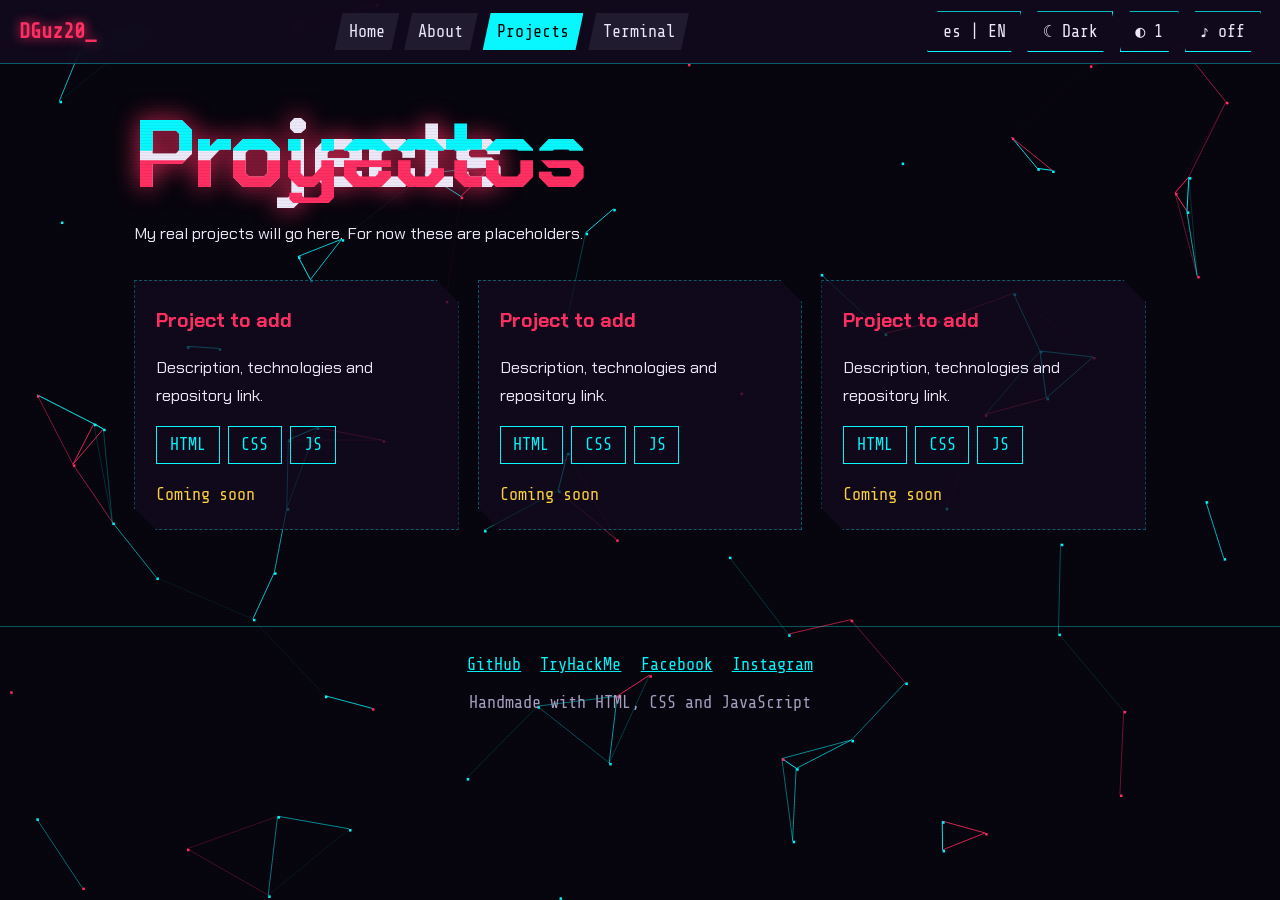
==== projects.html @ d2cf41fb "Add files via upload" ====
<!DOCTYPE html>
<html lang="es" data-theme="dark">

<head>
    <meta charset="utf-8">
    <meta name="viewport" content="width=device-width,initial-scale=1">
    <title>DGuz20</title>
    <meta name="description" content="Portafolio de Gustavo / DGuz20: desarrollo web, CTF y Linux.">
    <link rel="preconnect" href="https://fonts.googleapis.com">
    <link rel="preconnect" href="https://fonts.gstatic.com" crossorigin>
    <link href="https://fonts.googleapis.com/css2?family=Chakra+Petch:wght@400;700&family=Share+Tech+Mono&display=swap"
        rel="stylesheet">
    <link rel="stylesheet" href="css/style.css">
    <link rel="stylesheet" href="css/extra.css">
    <meta name="theme-color" content="#07050d">
    <meta property="og:title" content="DGuz20 · Portafolio">
    <meta property="og:description" content="Desarrollo web · CTF · Linux">
    <meta property="og:type" content="website">
    <link rel="icon"
        href="data:image/svg+xml,%3Csvg xmlns='http://www.w3.org/2000/svg' viewBox='0 0 64 64'%3E%3Crect width='64' height='64' fill='%2307050d'/%3E%3Cpath d='M12 12h24l16 20-16 20H12z' fill='none' stroke='%23ff2e63' stroke-width='6'/%3E%3C/svg%3E">
</head>

<body data-page="projects">
    <a class="skip" href="#main" data-i18n="skip"></a>
    <div id="prog"></div><canvas id="bg" aria-hidden="true"></canvas>
    <header><a class="logo" href="index.html">DGuz20_</a>
        <nav aria-label="Menu"><a href="index.html" data-i18n="nav.index"></a><a href="about.html"
                data-i18n="nav.about"></a><a href="projects.html" data-i18n="nav.projects" aria-current="page"></a><a
                href="terminal.html" data-i18n="nav.terminal"></a></nav>
        <div class="ctl"><button id="lg" type="button" aria-label="Language / Idioma"></button><button id="th"
                type="button" aria-label="Theme / Tema"></button><button id="ac" type="button"
                aria-label="Accent color / Color de acento"></button><button id="sn" type="button"
                aria-label="Sound / Sonido"></button></div>
    </header>
    <main id="main">
        <h1 class="glitch" data-text="Proyectos" data-i18n="proj.title"></h1>
        <p class="lead" data-i18n="proj.note"></p>
        <div class="grid"><!-- TODO: reemplaza este bloque por un proyecto real -->
            <article class="card soon rv">
                <h3 data-i18n="proj.t"></h3>
                <p data-i18n="proj.d"></p>
                <ul class="chips">
                    <li>HTML</li>
                    <li>CSS</li>
                    <li>JS</li>
                </ul>
                <p class="tag" data-i18n="proj.s"></p>
            </article>
            <!-- TODO: reemplaza este bloque por un proyecto real -->
            <article class="card soon rv">
                <h3 data-i18n="proj.t"></h3>
                <p data-i18n="proj.d"></p>
                <ul class="chips">
                    <li>HTML</li>
                    <li>CSS</li>
                    <li>JS</li>
                </ul>
                <p class="tag" data-i18n="proj.s"></p>
            </article>
            <!-- TODO: reemplaza este bloque por un proyecto real -->
            <article class="card soon rv">
                <h3 data-i18n="proj.t"></h3>
                <p data-i18n="proj.d"></p>
                <ul class="chips">
                    <li>HTML</li>
                    <li>CSS</li>
                    <li>JS</li>
                </ul>
                <p class="tag" data-i18n="proj.s"></p>
            </article>
        </div>
    </main>
    <footer>
        <div class="social">
            <a href="https://github.com/DGuz20" target="_blank" rel="noopener">GitHub</a>
            <a href="https://tryhackme.com/p/DarkGz" target="_blank" rel="noopener">TryHackMe</a>
            <a href="https://www.facebook.com/darielgustavo.sanchezhernandez/" target="_blank"
                rel="noopener">Facebook</a>
            <a href="https://www.instagram.com/0614.gus/" target="_blank" rel="noopener">Instagram</a>
        </div>
        <span data-i18n="foot"></span>
    </footer>
    <button id="up" type="button" aria-label="Arriba / Top">▲</button>
    <script src="js/i18n.js"></script>
    <script src="js/main.js"></script>
    <script src="js/extra.js"></script>
</body>

</html>
---- css/style.css ----
:root {
    --bg: #07050d;
    --panel: rgba(20, 12, 34, .72);
    --fg: #ece8f8;
    --mut: #a79fc2;
    --a: #ff2e63;
    --b: #08f7fe;
    --c: #ffd23f;
    --line: rgba(8, 247, 254, .35);
    --f: 'Chakra Petch', 'Segoe UI', system-ui, sans-serif;
    --m: 'Share Tech Mono', ui-monospace, Consolas, monospace
}

[data-theme=light] {
    --bg: #f3eef6;
    --panel: rgba(255, 255, 255, .8);
    --fg: #1a1228;
    --mut: #5b4f74;
    --a: #cf0f3d;
    --b: #006f82;
    --c: #a87400;
    --line: rgba(0, 111, 130, .45)
}

* {
    box-sizing: border-box
}

html {
    scroll-behavior: smooth
}

body {
    margin: 0;
    background: var(--bg);
    color: var(--fg);
    font: 1.05rem/1.65 var(--f);
    min-height: 100vh;
    overflow-x: hidden
}

body::after {
    content: "";
    position: fixed;
    inset: 0;
    pointer-events: none;
    z-index: 50;
    background: repeating-linear-gradient(0deg, rgba(0, 0, 0, .12) 0 1px, transparent 1px 3px);
    opacity: .35
}

#bg {
    position: fixed;
    inset: 0;
    z-index: -1;
    width: 100%;
    height: 100%
}

a {
    color: var(--b)
}

a:hover {
    color: var(--a)
}

:focus-visible {
    outline: 3px solid var(--c);
    outline-offset: 3px
}

.skip {
    position: absolute;
    left: -999px;
    top: 0;
    background: var(--c);
    color: #000;
    padding: .5rem 1rem;
    z-index: 200
}

.skip:focus {
    left: 0
}

#prog {
    position: fixed;
    top: 0;
    left: 0;
    height: 3px;
    width: 0;
    background: linear-gradient(90deg, var(--a), var(--b));
    z-index: 120;
    box-shadow: 0 0 10px var(--a)
}

header {
    position: sticky;
    top: 0;
    z-index: 100;
    display: flex;
    flex-wrap: wrap;
    gap: .6rem 1.2rem;
    align-items: center;
    justify-content: space-between;
    padding: .7rem 1.2rem;
    background: var(--panel);
    backdrop-filter: blur(8px);
    border-bottom: 1px solid var(--line)
}

.logo {
    font: 700 1.3rem var(--m);
    color: var(--a);
    text-decoration: none;
    text-shadow: 0 0 12px var(--a)
}

nav {
    display: flex;
    flex-wrap: wrap;
    gap: .3rem
}

nav a {
    color: var(--fg);
    text-decoration: none;
    padding: .3rem .9rem;
    font-family: var(--m);
    clip-path: polygon(8px 0, 100% 0, calc(100% - 8px) 100%, 0 100%);
    background: rgba(127, 127, 160, .15);
    transition: .2s
}

nav a:hover,
nav a[aria-current=page] {
    background: var(--b);
    color: #000
}

.ctl {
    display: flex;
    gap: .4rem
}

button,
.btn {
    font: inherit;
    font-family: var(--m);
    cursor: pointer;
    color: var(--fg);
    background: transparent;
    border: 1px solid var(--b);
    padding: .35rem .9rem;
    clip-path: polygon(10px 0, 100% 0, calc(100% - 10px) 100%, 0 100%);
    transition: .2s
}

button:hover,
.btn:hover {
    background: var(--b);
    color: #000;
    box-shadow: 0 0 18px var(--b)
}

.btn {
    display: inline-block;
    text-decoration: none;
    padding: .6rem 1.6rem;
    border-color: var(--a)
}

.btn:hover {
    background: var(--a);
    box-shadow: 0 0 22px var(--a);
    color: #fff
}

main {
    max-width: 1050px;
    margin: 0 auto;
    padding: 2.5rem 1.2rem 4rem
}

.hero {
    min-height: 68vh;
    display: flex;
    flex-direction: column;
    justify-content: center;
    gap: .4rem
}

.tag {
    font-family: var(--m);
    color: var(--c);
    margin: 0
}

.glitch {
    font: 700 clamp(2.6rem, 10vw, 6rem)/1 var(--f);
    margin: .2rem 0;
    position: relative;
    text-shadow: 0 0 25px var(--a);
    letter-spacing: -.02em
}

.glitch::before,
.glitch::after {
    content: attr(data-text);
    position: absolute;
    left: 0;
    top: 0;
    width: 100%;
    overflow: hidden
}

.glitch::before {
    color: var(--b);
    animation: gl 2.6s infinite steps(1);
    clip-path: inset(0 0 55% 0);
    text-shadow: none
}

.glitch::after {
    color: var(--a);
    animation: gl 3.1s infinite steps(1) reverse;
    clip-path: inset(55% 0 0 0);
    text-shadow: none
}

@keyframes gl {

    0%,
    86%,
    100% {
        transform: none
    }

    88% {
        transform: translate(-5px, 2px)
    }

    92% {
        transform: translate(6px, -2px)
    }

    96% {
        transform: translate(-3px, 0)
    }
}

h2 {
    font-size: clamp(1.2rem, 3.5vw, 1.8rem);
    margin: .3rem 0;
    color: var(--b)
}

h3 {
    margin: .2rem 0;
    color: var(--a)
}

.type {
    font-family: var(--m);
    color: var(--c);
    min-height: 1.7em
}

.type::after {
    content: "█";
    animation: bl 1s steps(1) infinite
}

@keyframes bl {
    50% {
        opacity: 0
    }
}

.lead {
    max-width: 62ch
}

.grid {
    display: grid;
    gap: 1.2rem;
    grid-template-columns: repeat(auto-fit, minmax(250px, 1fr));
    margin: 2rem 0
}

.card {
    background: var(--panel);
    border: 1px solid var(--line);
    padding: 1.3rem;
    clip-path: polygon(0 0, calc(100% - 22px) 0, 100% 22px, 100% 100%, 22px 100%, 0 calc(100% - 22px));
    transition: transform .15s, border-color .2s, box-shadow .2s
}

.card:hover {
    border-color: var(--a)
}

.card.soon {
    border-style: dashed
}

.chips {
    list-style: none;
    padding: 0;
    display: flex;
    flex-wrap: wrap;
    gap: .5rem
}

.chips li {
    font-family: var(--m);
    padding: .25rem .8rem;
    border: 1px solid var(--b);
    color: var(--b)
}

.lvl {
    display: inline-block;
    font-family: var(--m);
    color: #000;
    background: var(--c);
    padding: .2rem 1rem;
    clip-path: polygon(8px 0, 100% 0, calc(100% - 8px) 100%, 0 100%)
}

.rv {
    opacity: 0;
    transform: translateY(30px) skewY(1deg);
    transition: opacity .7s, transform .7s
}

.rv.in {
    opacity: 1;
    transform: none
}

.win {
    background: #05030a;
    color: #9dffb0;
    border: 1px solid var(--b);
    box-shadow: 0 0 30px rgba(8, 247, 254, .25);
    font-family: var(--m);
    margin-top: 1.5rem
}

.win .bar {
    background: var(--b);
    color: #000;
    padding: .2rem .8rem;
    font-size: .9rem
}

#out {
    height: 52vh;
    overflow: auto;
    padding: 1rem;
    white-space: pre-wrap;
    word-break: break-word
}

#out .u {
    color: var(--c)
}

#out .e {
    color: var(--a)
}

.row {
    display: flex;
    gap: .5rem;
    padding: 0 1rem 1rem;
    color: var(--c)
}

#cmd {
    flex: 1;
    background: transparent;
    border: 0;
    border-bottom: 1px solid var(--b);
    color: #fff;
    font: inherit
}

#cmd:focus-visible {
    outline: 0;
    border-color: var(--c)
}

footer {
    border-top: 1px solid var(--line);
    padding: 1.5rem 1.2rem;
    text-align: center;
    color: var(--mut);
    font-family: var(--m)
}

.social {
    display: flex;
    gap: 1.2rem;
    justify-content: center;
    margin-bottom: .6rem
}

#boot {
    position: fixed;
    inset: 0;
    z-index: 300;
    background: #05030a;
    color: #9dffb0;
    font-family: var(--m);
    display: flex;
    flex-direction: column;
    justify-content: center;
    padding: 8vw;
    transition: opacity .6s
}

#boot.out {
    opacity: 0;
    pointer-events: none
}

#boot pre {
    margin: 0 0 1rem;
    white-space: pre-wrap
}

#bar {
    height: 8px;
    width: 100%;
    border: 1px solid var(--b)
}

#bar i {
    display: block;
    height: 100%;
    width: 0;
    background: linear-gradient(90deg, var(--a), var(--b));
    box-shadow: 0 0 12px var(--a)
}

@media(max-width:600px) {
    header {
        justify-content: center
    }

    .hero {
        min-height: 60vh
    }
}

@media(prefers-reduced-motion:reduce) {

    *,
    *::before,
    *::after {
        animation: none !important;
        transition: none !important;
        scroll-behavior: auto !important
    }

    .rv {
        opacity: 1;
        transform: none
    }
}
---- css/extra.css ----
::selection {
    background: var(--a);
    color: #fff
}

html {
    scrollbar-color: var(--a) var(--bg)
}

[data-accent=cyan] {
    --a: #08f7fe;
    --b: #ff2e63
}

[data-accent=violet] {
    --a: #b46bff;
    --b: #ffd23f
}

[data-theme=light][data-accent=cyan] {
    --a: #006f82;
    --b: #cf0f3d
}

[data-theme=light][data-accent=violet] {
    --a: #6a2fd0;
    --b: #a87400
}

.hero {
    position: relative
}

.hud {
    position: absolute;
    right: 0;
    top: 50%;
    width: min(38vw, 380px);
    translate: 0 -50%;
    opacity: .5;
    pointer-events: none
}

.hud circle {
    transform-origin: 100px 100px;
    animation: spin 30s linear infinite
}

.hud .r2 {
    animation-duration: 14s;
    animation-direction: reverse
}

@keyframes spin {
    to {
        transform: rotate(360deg)
    }
}

.chips li {
    transition: .2s
}

.chips li:hover {
    background: var(--b);
    color: #000;
    box-shadow: 0 0 14px var(--b);
    transform: translateY(-3px)
}

#cur {
    position: fixed;
    left: -18px;
    top: -18px;
    width: 36px;
    height: 36px;
    border: 2px solid var(--a);
    border-radius: 50%;
    pointer-events: none;
    z-index: 400;
    box-shadow: 0 0 14px var(--a);
    transition: scale .2s, background .2s
}

#cur.big {
    scale: 1.8;
    background: rgba(255, 46, 99, .15)
}

#wipe {
    position: fixed;
    inset: 0;
    z-index: 500;
    pointer-events: none;
    background: linear-gradient(110deg, var(--a), var(--b));
    animation: wout .55s cubic-bezier(.7, 0, .3, 1) forwards
}

#wipe.go {
    animation: none;
    transition: transform .38s cubic-bezier(.7, 0, .3, 1);
    transform: none
}

@keyframes wout {
    from {
        transform: none
    }

    to {
        transform: translateX(101%)
    }
}

#up {
    position: fixed;
    right: 1rem;
    bottom: 1rem;
    z-index: 90;
    display: none
}

#up.show {
    display: block
}

#toast {
    position: fixed;
    left: 50%;
    bottom: 2rem;
    translate: -50% 0;
    z-index: 600;
    background: var(--a);
    color: #fff;
    font-family: var(--m);
    padding: .7rem 1.6rem;
    clip-path: polygon(12px 0, 100% 0, calc(100% - 12px) 100%, 0 100%)
}

html.od {
    animation: od .6s linear infinite
}

@keyframes od {
    to {
        filter: hue-rotate(360deg)
    }
}

.od .glitch::before,
.od .glitch::after {
    animation-duration: .3s
}

@media(max-width:600px) {
    .hud {
        opacity: .25
    }
}

@media(prefers-reduced-motion:reduce) {

    .hud circle,
    html.od {
        animation: none !important
    }

    #wipe {
        display: none
    }
}
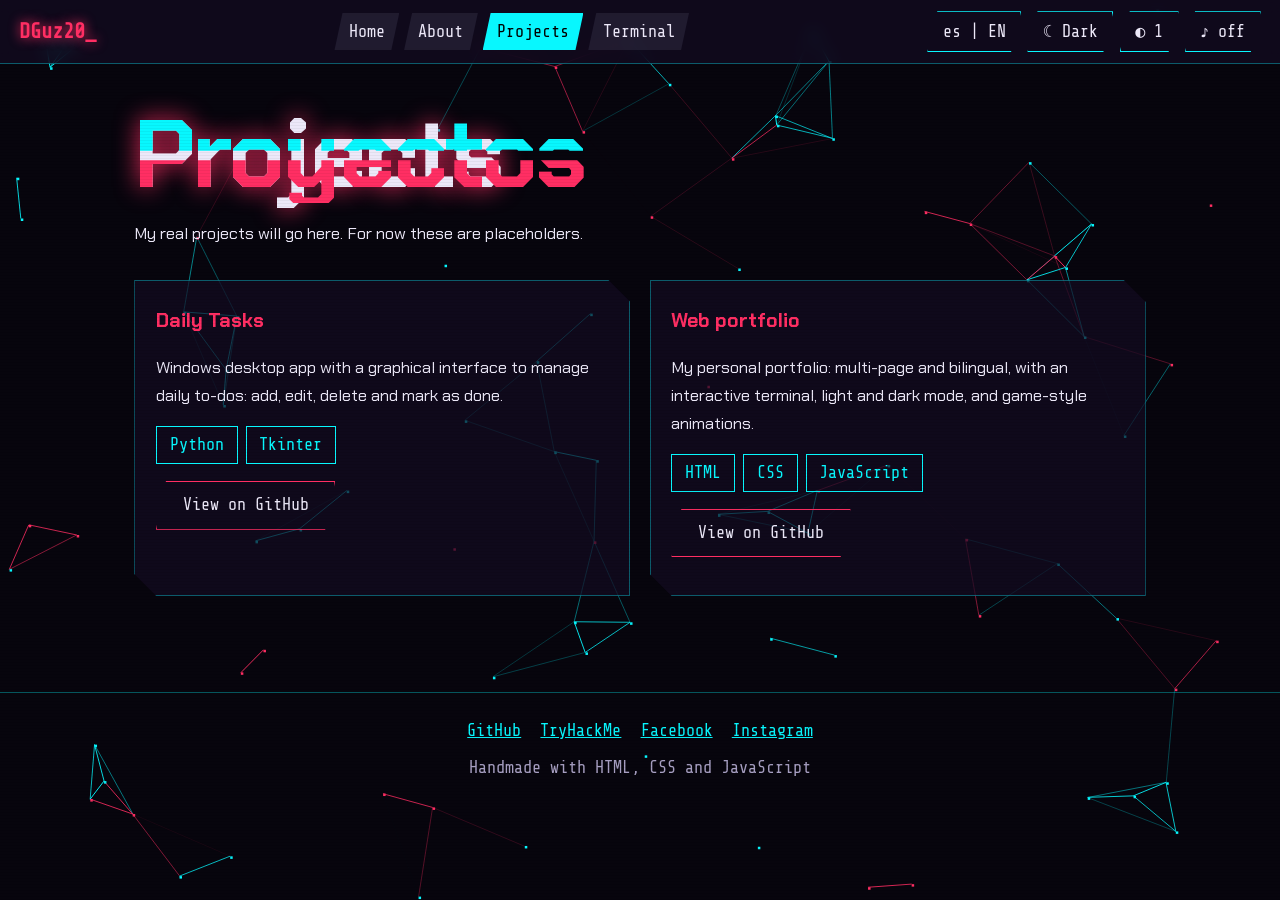
==== commit 62809e08: "Refactor project cards and update technologies Updated project cards to replace placeholders with ac" ====
--- a/projects.html
+++ b/projects.html
@@ -35,38 +35,28 @@
     <main id="main">
         <h1 class="glitch" data-text="Proyectos" data-i18n="proj.title"></h1>
         <p class="lead" data-i18n="proj.note"></p>
-        <div class="grid"><!-- TODO: reemplaza este bloque por un proyecto real -->
-            <article class="card soon rv">
-                <h3 data-i18n="proj.t"></h3>
-                <p data-i18n="proj.d"></p>
+        <div class="grid">
+            <article class="card rv">
+                <h3 data-i18n="p1.t"></h3>
+                <p data-i18n="p1.d"></p>
+                <ul class="chips">
+                    <li>Python</li>
+                    <li>Tkinter</li>
+                </ul>
+                <p><a class="btn" href="https://github.com/DGuz20/tareas_diarias_py" target="_blank" rel="noopener"
+                        data-i18n="proj.view"></a></p>
+            </article>
+
+            <article class="card rv">
+                <h3 data-i18n="p2.t"></h3>
+                <p data-i18n="p2.d"></p>
                 <ul class="chips">
                     <li>HTML</li>
                     <li>CSS</li>
-                    <li>JS</li>
+                    <li>JavaScript</li>
                 </ul>
-                <p class="tag" data-i18n="proj.s"></p>
-            </article>
-            <!-- TODO: reemplaza este bloque por un proyecto real -->
-            <article class="card soon rv">
-                <h3 data-i18n="proj.t"></h3>
-                <p data-i18n="proj.d"></p>
-                <ul class="chips">
-                    <li>HTML</li>
-                    <li>CSS</li>
-                    <li>JS</li>
-                </ul>
-                <p class="tag" data-i18n="proj.s"></p>
-            </article>
-            <!-- TODO: reemplaza este bloque por un proyecto real -->
-            <article class="card soon rv">
-                <h3 data-i18n="proj.t"></h3>
-                <p data-i18n="proj.d"></p>
-                <ul class="chips">
-                    <li>HTML</li>
-                    <li>CSS</li>
-                    <li>JS</li>
-                </ul>
-                <p class="tag" data-i18n="proj.s"></p>
+                <p><a class="btn" href="https://github.com/DGuz20/portafolio" target="_blank" rel="noopener"
+                        data-i18n="proj.view"></a></p>
             </article>
         </div>
     </main>
@@ -86,4 +76,4 @@
     <script src="js/extra.js"></script>
 </body>
 
-</html>+</html>
